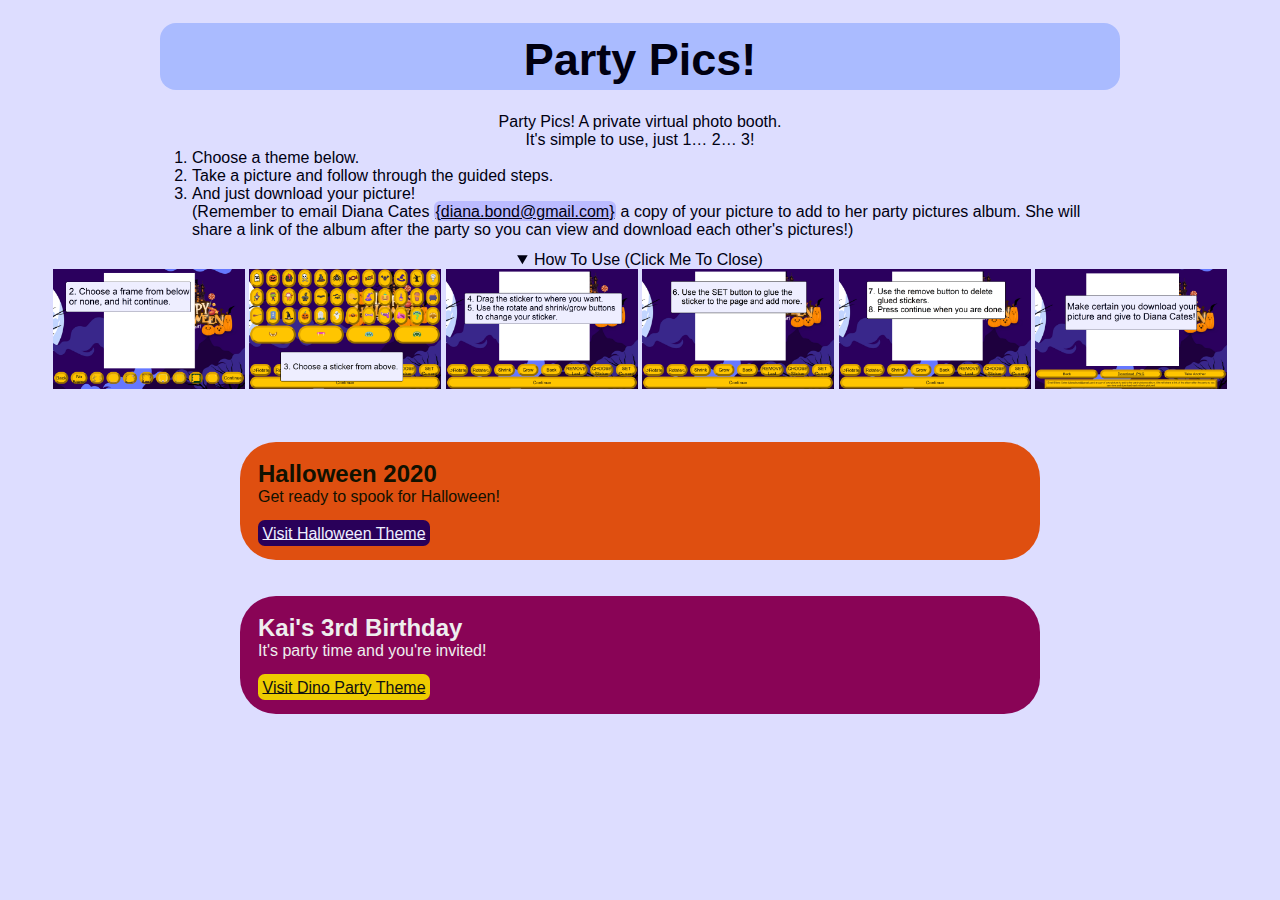
==== index.html @ 75e45bad "Added all of the tutorial!!!" ====
<!DOCTYPE html>
<html lang="en" dir="ltr">
	<head>
		<meta http-equiv="Content-Type" content="text/html" charset="utf-8">
		<!-- Primary Meta Tags -->
		<title>Index - Party Pics!</title>
		<meta name="title" content="Party Pics!">
		<meta name="description" content="A private virtual photo booth.">
		<link rel="manifest" href="/manifest.webmanifest">
		<!-- Open Graph / Facebook -->
		<meta property="og:type" content="website">
		<meta property="og:url" content="https://partypics.fun/">
		<meta property="og:title" content="Party Pics!">
		<meta property="og:description" content="A private virtual photo booth.">
		<!--<meta property="og:image" content="https://partypics.fun/assets/favicons/android-icon-192x192.png">-->
		<!-- Twitter -->
		<meta property="twitter:card" content="summary_large_image">
		<meta property="twitter:url" content="https://partypics.fun/">
		<meta property="twitter:title" content="Party Pics!">
		<meta property="twitter:description" content="A private virtual photo booth.">
		<!--<meta property="twitter:image" content="https://partypics.fun/assets/favicons/android-icon-192x192.png">-->
		<!-- Favicons -->
		<link rel="apple-touch-icon" sizes="57x57" href="assets/favicons/apple-icon-57x57.png">
		<link rel="apple-touch-icon" sizes="60x60" href="assets/favicons/apple-icon-60x60.png">
		<link rel="apple-touch-icon" sizes="72x72" href="assets/favicons/apple-icon-72x72.png">
		<link rel="apple-touch-icon" sizes="76x76" href="assets/favicons/apple-icon-76x76.png">
		<link rel="apple-touch-icon" sizes="114x114" href="assets/favicons/apple-icon-114x114.png">
		<link rel="apple-touch-icon" sizes="120x120" href="assets/favicons/apple-icon-120x120.png">
		<link rel="apple-touch-icon" sizes="144x144" href="assets/favicons/apple-icon-144x144.png">
		<link rel="apple-touch-icon" sizes="152x152" href="assets/favicons/apple-icon-152x152.png">
		<link rel="apple-touch-icon" sizes="180x180" href="assets/favicons/apple-icon-180x180.png">
		<link rel="icon" type="image/png" sizes="192x192"  href="assets/favicons/android-icon-192x192.png">
		<link rel="icon" type="image/png" sizes="32x32" href="assets/favicons/favicon-32x32.png">
		<link rel="icon" type="image/png" sizes="96x96" href="assets/favicons/favicon-96x96.png">
		<link rel="icon" type="image/png" sizes="16x16" href="assets/favicons/favicon-16x16.png">
		<meta name="msapplication-TileColor" content="#ffffff">
		<meta name="msapplication-TileImage" content="assets/favicons/ms-icon-144x144.png">
		<meta name="theme-color" content="#ffffff">
		<!-- Styles & Viewport -->
		<link rel="stylesheet" type="text/css" href="styles/style.css" media="all">
		<meta name=viewport content="width=device-width, initial-scale=1">
	</head>
	<body>
		<div id="wrapper">
			<header>
				<h1>Party Pics!</h1>
				<p>Party Pics! A private virtual photo booth.<br>It's simple to use, just 1&hellip; 2&hellip; 3!</p>
				<ol>
					<li>Choose a theme below.</li>
					<li>Take a picture and follow through the guided steps.</li>
					<li>And just download your picture!<br>(Remember to email Diana Cates <a href="mailto:diana.bond@gmail.com">{diana.bond@gmail.com}</a> a copy of your picture to add to her party pictures album. She will share a link of the album after the party so you can view and download each other's pictures!)</li>
				</ol>
			</header>
			<details id="tutorial" open>
				<summary>How To Use (Click Me To Close)</summary>
				<img src="assets/images/tutorial/1.png" alt="start page">
				<img src="assets/images/tutorial/2.png" alt="start page">
				<img src="assets/images/tutorial/3.png" alt="start page">
				<img src="assets/images/tutorial/4.png" alt="start page">
				<img src="assets/images/tutorial/5.png" alt="start page">
				<img src="assets/images/tutorial/6.png" alt="start page">
			</details>
			<content id="themes">
				<article id="halloweenTwentyTwenty">
					<h2>Halloween 2020</h2>
					<p>Get ready to spook for Halloween!</p><br>
					<a href="halloween-twenty-twenty">Visit Halloween Theme</a>
				</article>
				<article id="kaisThirdBirthdayTheme">
					<h2>Kai's 3rd Birthday</h2>
					<p>It's party time and you're invited!</p><br>
					<a href="kais-third-birthday">Visit Dino Party Theme</a>
				</article>
			</content>
		</div>
	</body>
</html>
---- styles/style.css ----
/* Main Styles */
/* Colour Palette: #001 (Text), #136 (Dark), #259 (Light), #ddf (Background), & #cdf (Coloured Background); */
* {
	margin: 0;
	padding: 0;
	box-sizing: border-box;
}
body {
	background-color: #ddf;
	font-family: Arial, sans-serif;
	text-align: left;
	font-size: 1rem;
	color: #001;
}
/*Top-Header Section*/
header {
	margin: 0 auto;
	width: 75vw;
	text-align: center;
}
header h1 {
	margin: 2.5vh 0;
	padding: 1.25vh;
	height: 7.5vh;
	background-color: #abf;
	border-radius: 1.25vw;
	font-size: 5vh;
}
header a {
	text-decoration: underline;
	background-color: #bbf;
	padding: 0.125vw;
	border-radius: 0.5vw;
	color: #001;
}
header ol li {
	margin-left: 2.5vw;
	text-align: left;
}
/*Tutorial Section*/
#tutorial {
	padding: 1vw;
	width: 100vw;
	text-align: center;
}
	/*XS*/
#tutorial img {
	padding: 0.125vh auto;
	width: auto;
	max-width: 90vw;
}
	/*S*/
@media (min-width: 600px) {
	#tutorial img {
		max-width: 45vw;
	}
}
	/*M*/
@media (min-width: 800px) {
	#tutorial img {
		max-width: 30vw;
	}
}
	/*L*/
@media (min-width: 1000px) {
	#tutorial img {
		max-width: 15vw;
	}
}
/*Theme Links Section*/
#themes article {
	margin: 4vh auto;
	padding: 2vh;
	width: 62.5vw;
	background-color: #136;
	border-radius: 4vh;
	color: #eef;
}
#themes article a {
	padding: 0.5vh;
	background-color: #248;
	border-radius: 0.75vh;
	text-decoration: underline;
	color: #cdf;
}
	/* Unique Themes */
/* Halloween 2020 */
#halloweenTwentyTwenty {
	background-color: #df4f10 !important;
	color: #110 !important;
}
#halloweenTwentyTwenty a {
	background-color: #290059 !important;
	color: #eef !important;
}
/* Kai's 3rd Birthday */
#kaisThirdBirthdayTheme {
	background-color: #890456 !important;
	color: #eee !important;
}
#kaisThirdBirthdayTheme a {
	background-color: #ec0 !important;
	color: #111 !important;
}
/* Default Template *//*
#myTheme {
	background-color: #ffffff !important;
	color: #000000 !important;
}
#myTheme a {
	background-color: #eeeeee !important;
	color: #111111 !important;
}
*/
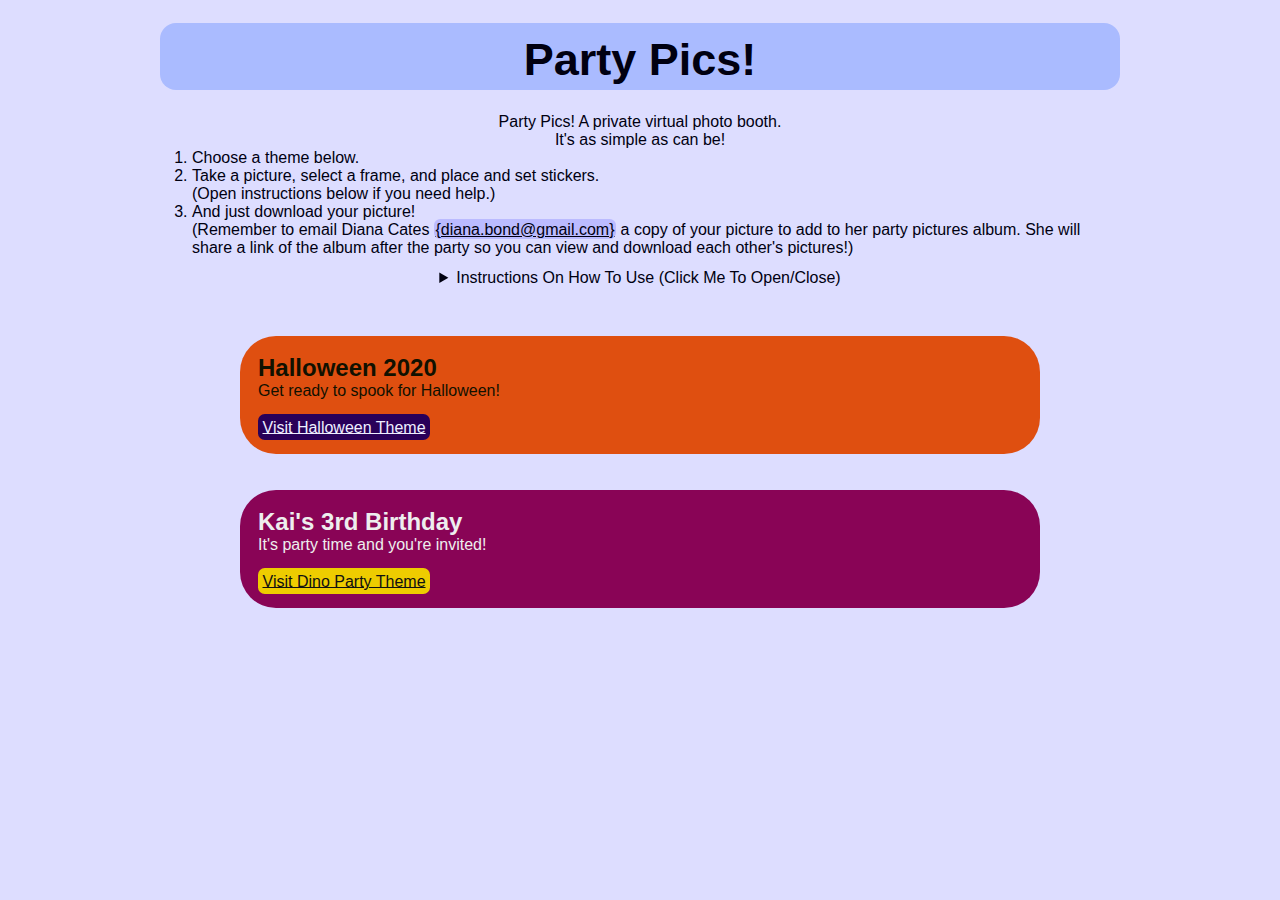
==== commit 93ccecbe: "Added a set of simple revisions asked for." ====
--- a/index.html
+++ b/index.html
@@ -44,21 +44,21 @@
 		<div id="wrapper">
 			<header>
 				<h1>Party Pics!</h1>
-				<p>Party Pics! A private virtual photo booth.<br>It's simple to use, just 1&hellip; 2&hellip; 3!</p>
+				<p>Party Pics! A private virtual photo booth.<br>It's as simple as can be!</p>
 				<ol>
 					<li>Choose a theme below.</li>
-					<li>Take a picture and follow through the guided steps.</li>
+					<li>Take a picture, select a frame, and place and set stickers.<br>(Open instructions below if you need help.)</li>
 					<li>And just download your picture!<br>(Remember to email Diana Cates <a href="mailto:diana.bond@gmail.com">{diana.bond@gmail.com}</a> a copy of your picture to add to her party pictures album. She will share a link of the album after the party so you can view and download each other's pictures!)</li>
 				</ol>
 			</header>
-			<details id="tutorial" open>
-				<summary>How To Use (Click Me To Close)</summary>
-				<img src="assets/images/tutorial/1.png" alt="start page">
-				<img src="assets/images/tutorial/2.png" alt="start page">
-				<img src="assets/images/tutorial/3.png" alt="start page">
-				<img src="assets/images/tutorial/4.png" alt="start page">
-				<img src="assets/images/tutorial/5.png" alt="start page">
-				<img src="assets/images/tutorial/6.png" alt="start page">
+			<details id="tutorial">
+				<summary>Instructions On How To Use (Click Me To Open/Close)</summary>
+				<img src="assets/images/tutorial/1.png" alt="1. frame selection">
+				<img src="assets/images/tutorial/2.png" alt="2. sticker choosing">
+				<img src="assets/images/tutorial/3.png" alt="3. sticker editing and setting">
+				<img src="assets/images/tutorial/4.png" alt='4. set "glues" the sticker to the page. repeat steps 2-to-5 to add more'>
+				<img src="assets/images/tutorial/5.png" alt='5. remove deletes the last "glued" sticker'>
+				<img src="assets/images/tutorial/6.png" alt="6. download and email to Diana Cates">
 			</details>
 			<content id="themes">
 				<article id="halloweenTwentyTwenty">
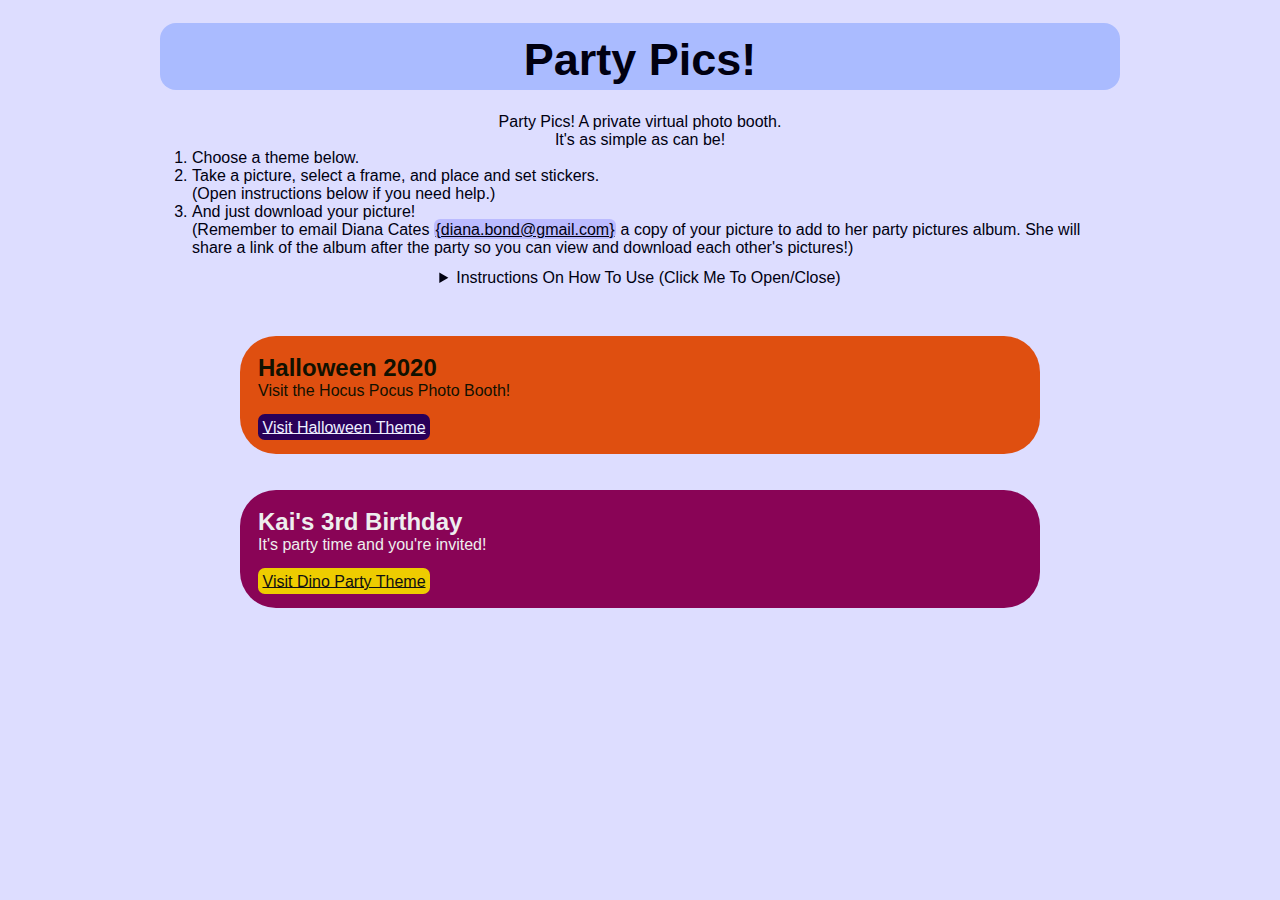
==== commit ea180fbb: "Made a whole lot more revisions. Mostly was about text changes and too large a button-font-size." ====
--- a/index.html
+++ b/index.html
@@ -53,17 +53,17 @@
 			</header>
 			<details id="tutorial">
 				<summary>Instructions On How To Use (Click Me To Open/Close)</summary>
-				<img src="assets/images/tutorial/1.png" alt="1. frame selection">
-				<img src="assets/images/tutorial/2.png" alt="2. sticker choosing">
-				<img src="assets/images/tutorial/3.png" alt="3. sticker editing and setting">
-				<img src="assets/images/tutorial/4.png" alt='4. set "glues" the sticker to the page. repeat steps 2-to-5 to add more'>
-				<img src="assets/images/tutorial/5.png" alt='5. remove deletes the last "glued" sticker'>
-				<img src="assets/images/tutorial/6.png" alt="6. download and email to Diana Cates">
+				<img src="assets/images/tutorial/1.png" alt="1. frame selection" loading="lazy">
+				<img src="assets/images/tutorial/2.png" alt="2. sticker choosing" loading="lazy">
+				<img src="assets/images/tutorial/3.png" alt="3. sticker editing and setting" loading="lazy">
+				<img src="assets/images/tutorial/4.png" alt='4. set "glues" the sticker to the page. repeat steps 2-to-5 to add more' loading="lazy">
+				<img src="assets/images/tutorial/5.png" alt='5. remove deletes the last "glued" sticker' loading="lazy">
+				<img src="assets/images/tutorial/6.png" alt="6. download and email to Diana Cates" loading="lazy">
 			</details>
 			<content id="themes">
 				<article id="halloweenTwentyTwenty">
 					<h2>Halloween 2020</h2>
-					<p>Get ready to spook for Halloween!</p><br>
+					<p>Visit the Hocus Pocus Photo Booth!</p><br>
 					<a href="halloween-twenty-twenty">Visit Halloween Theme</a>
 				</article>
 				<article id="kaisThirdBirthdayTheme">
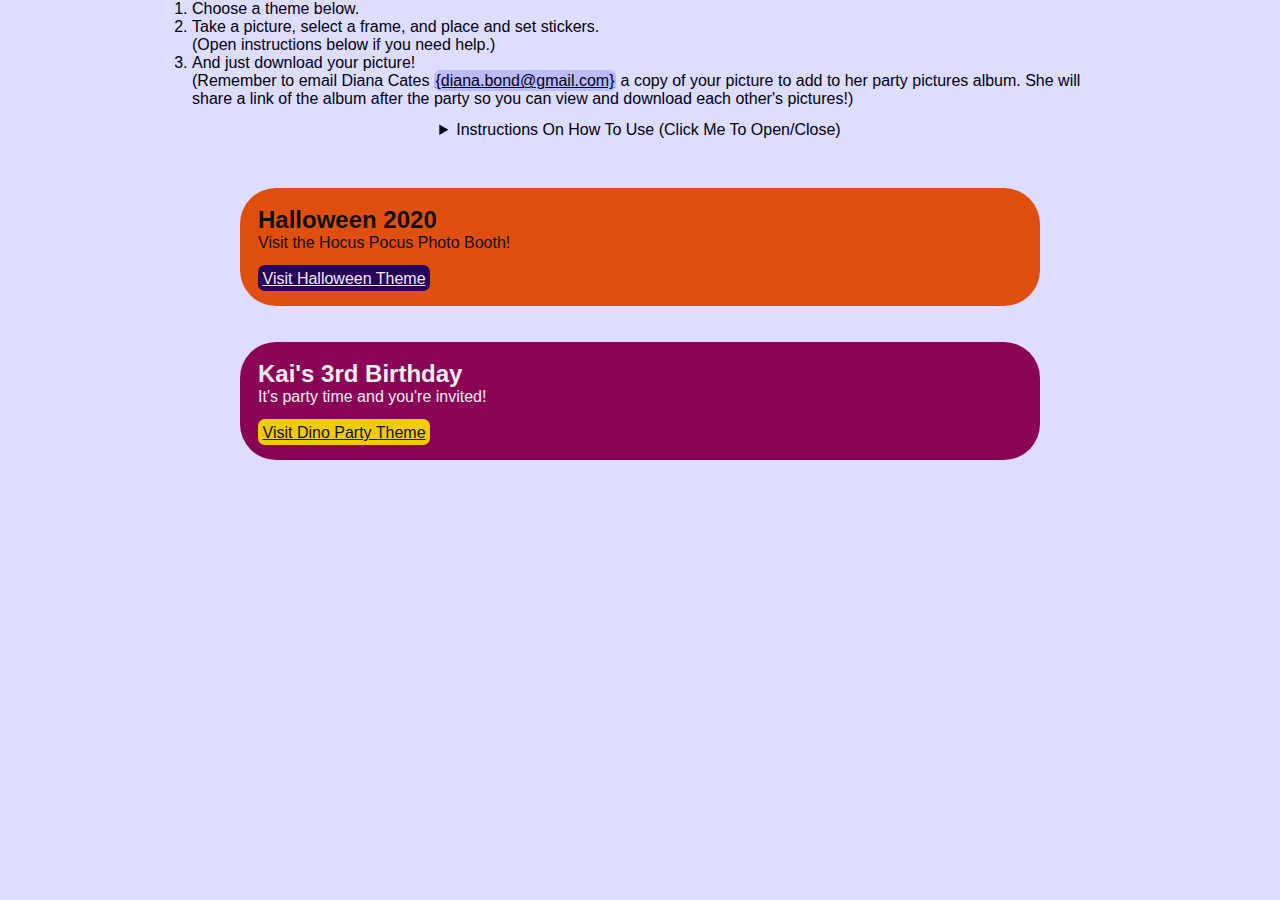
==== commit 867cbdc0: "Removed the title and <p> tag from Index page." ====
--- a/index.html
+++ b/index.html
@@ -43,8 +43,6 @@
 	<body>
 		<div id="wrapper">
 			<header>
-				<h1>Party Pics!</h1>
-				<p>Party Pics! A private virtual photo booth.<br>It's as simple as can be!</p>
 				<ol>
 					<li>Choose a theme below.</li>
 					<li>Take a picture, select a frame, and place and set stickers.<br>(Open instructions below if you need help.)</li>
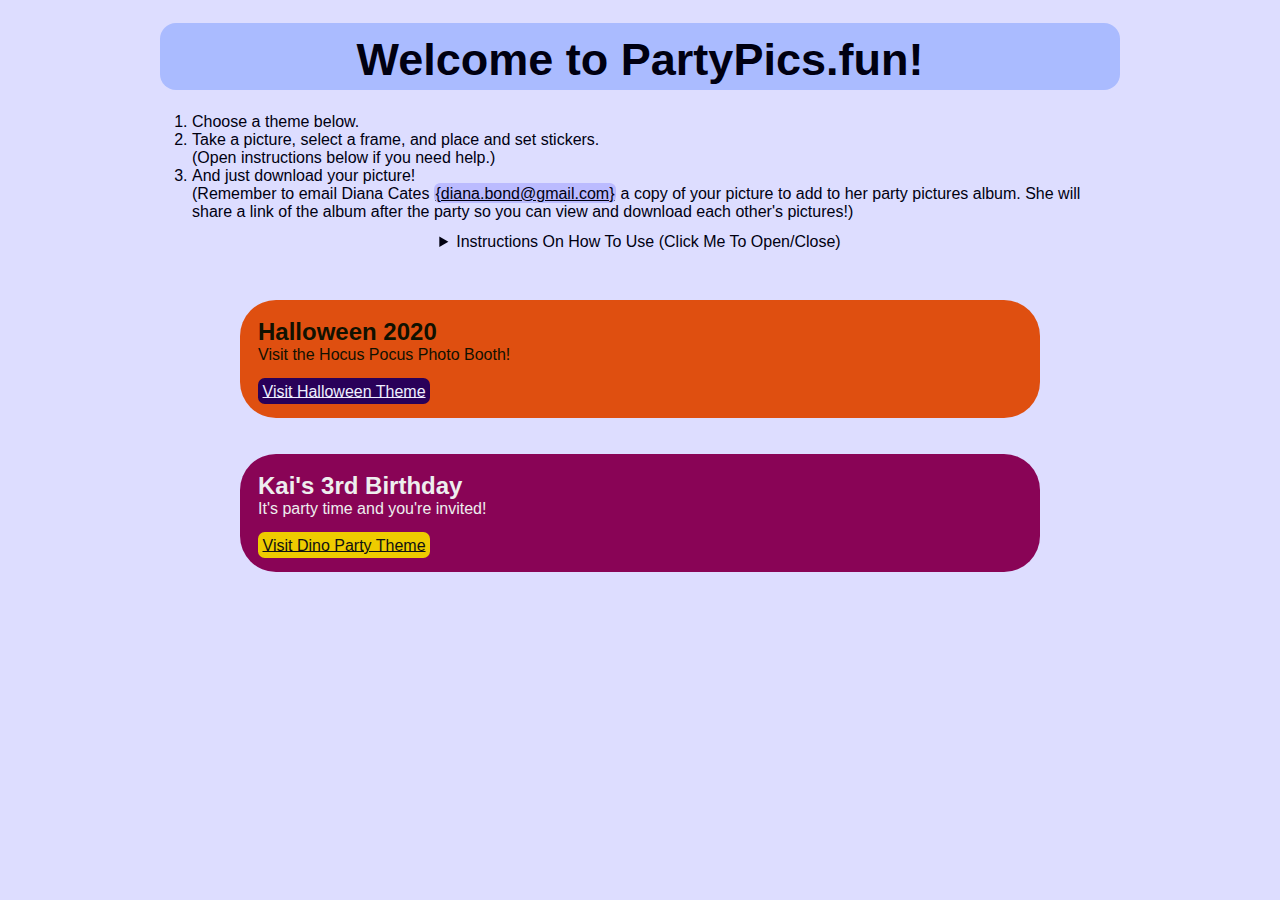
==== commit 9a913050: "Readded the title from client request." ====
--- a/index.html
+++ b/index.html
@@ -43,6 +43,7 @@
 	<body>
 		<div id="wrapper">
 			<header>
+				<h1>Welcome to PartyPics.fun!</h1>
 				<ol>
 					<li>Choose a theme below.</li>
 					<li>Take a picture, select a frame, and place and set stickers.<br>(Open instructions below if you need help.)</li>
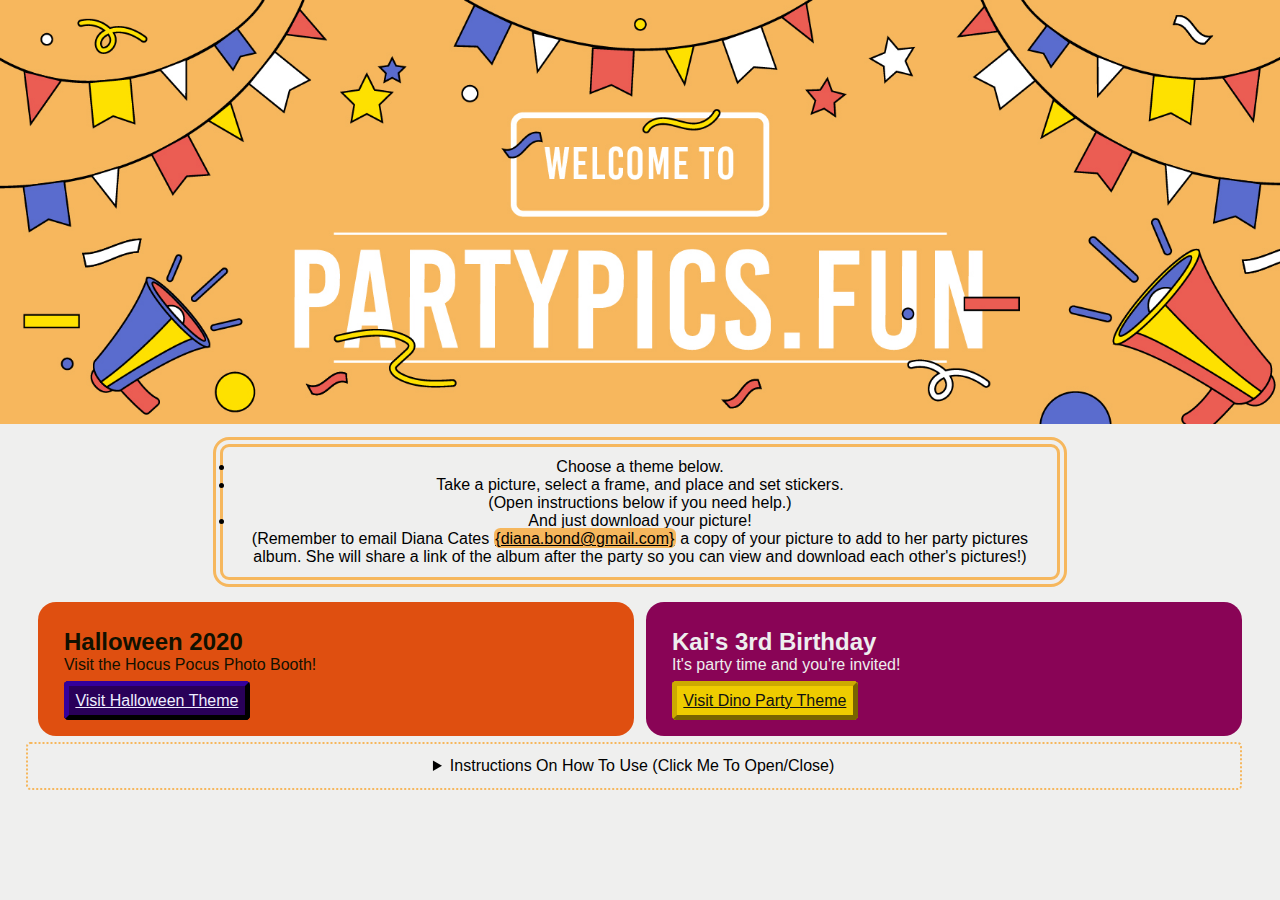
==== commit e1768e9d: "Gave the Index page a banner and super nice styling." ====
--- a/index.html
+++ b/index.html
@@ -42,23 +42,17 @@
 	</head>
 	<body>
 		<div id="wrapper">
+			<picture>
+				<source srcset="assets/images/banner.jpg">
+				<img src="assets/images/banner.jpg" alt="banner" width="100%">
+			</picture>
 			<header>
-				<h1>Welcome to PartyPics.fun!</h1>
-				<ol>
+				<ul>
 					<li>Choose a theme below.</li>
 					<li>Take a picture, select a frame, and place and set stickers.<br>(Open instructions below if you need help.)</li>
 					<li>And just download your picture!<br>(Remember to email Diana Cates <a href="mailto:diana.bond@gmail.com">{diana.bond@gmail.com}</a> a copy of your picture to add to her party pictures album. She will share a link of the album after the party so you can view and download each other's pictures!)</li>
-				</ol>
+				</ul>
 			</header>
-			<details id="tutorial">
-				<summary>Instructions On How To Use (Click Me To Open/Close)</summary>
-				<img src="assets/images/tutorial/1.png" alt="1. frame selection" loading="lazy">
-				<img src="assets/images/tutorial/2.png" alt="2. sticker choosing" loading="lazy">
-				<img src="assets/images/tutorial/3.png" alt="3. sticker editing and setting" loading="lazy">
-				<img src="assets/images/tutorial/4.png" alt='4. set "glues" the sticker to the page. repeat steps 2-to-5 to add more' loading="lazy">
-				<img src="assets/images/tutorial/5.png" alt='5. remove deletes the last "glued" sticker' loading="lazy">
-				<img src="assets/images/tutorial/6.png" alt="6. download and email to Diana Cates" loading="lazy">
-			</details>
 			<content id="themes">
 				<article id="halloweenTwentyTwenty">
 					<h2>Halloween 2020</h2>
@@ -71,6 +65,15 @@
 					<a href="kais-third-birthday">Visit Dino Party Theme</a>
 				</article>
 			</content>
+			<details id="tutorial">
+				<summary>Instructions On How To Use (Click Me To Open/Close)</summary>
+				<img src="assets/images/tutorial/1.png" alt="1. frame selection" loading="lazy">
+				<img src="assets/images/tutorial/2.png" alt="2. sticker choosing" loading="lazy">
+				<img src="assets/images/tutorial/3.png" alt="3. sticker editing and setting" loading="lazy">
+				<img src="assets/images/tutorial/4.png" alt='4. set "glues" the sticker to the page. repeat steps 2-to-5 to add more' loading="lazy">
+				<img src="assets/images/tutorial/5.png" alt='5. remove deletes the last "glued" sticker' loading="lazy">
+				<img src="assets/images/tutorial/6.png" alt="6. download and email to Diana Cates" loading="lazy">
+			</details>
 		</div>
 	</body>
 </html>
--- a/styles/style.css
+++ b/styles/style.css
@@ -6,32 +6,53 @@
 	box-sizing: border-box;
 }
 body {
-	background-color: #ddf;
+	background-color: #efefee;
 	font-family: Arial, sans-serif;
 	text-align: left;
 	font-size: 1rem;
-	color: #001;
+	color: #000;
+	box-sizing: border-box;
 }
 /*Top-Header Section*/
+picture img {
+	width: 100%;
+	max-width: 100vw;
+}
 header {
-	margin: 0 auto;
-	width: 75vw;
+	width: 100vw;
+	margin: 1vh 0;
+	padding: 1.25vh;
+	border-radius: 1.25vw;
+	border-style: double;
+	border-width: 10px;
+	border-color: #f6b75d;
+	font-size: 1rem;
 	text-align: center;
 }
-header h1 {
-	margin: 2.5vh 0;
-	padding: 1.25vh;
-	height: 7.5vh;
-	background-color: #abf;
-	border-radius: 1.25vw;
-	font-size: 5vh;
+@media (min-width: 400px) {
+	header {
+		margin: 1vh 2.5vw;
+		width: 95vw;
+	}
+}
+@media (min-width: 800px) {
+	header {
+		margin: 1vh 12.5vw;
+		width: 75vw;
+	}
+}
+@media (min-width: 1200px) {
+	header {
+		margin: 1vh 16.666vw;
+		width: 66.666vw;
+	}
 }
 header a {
 	text-decoration: underline;
-	background-color: #bbf;
+	background-color: #f6b75d;
 	padding: 0.125vw;
 	border-radius: 0.5vw;
-	color: #001;
+	color: #000;
 }
 header ol li {
 	margin-left: 2.5vw;
@@ -39,8 +60,13 @@
 }
 /*Tutorial Section*/
 #tutorial {
+	margin: 0 2vw;
 	padding: 1vw;
-	width: 100vw;
+	width: 95vw;
+	border-radius: 0.5vh;
+	border-style: dotted;
+	border-width: 2.5px;
+	border-color: #f6b75d;
 	text-align: center;
 }
 	/*XS*/
@@ -68,18 +94,35 @@
 	}
 }
 /*Theme Links Section*/
+#themes {
+	margin: 0 2.5vw;
+	width: 95vw;
+	display: flex;
+	flex-wrap: wrap;
+}
 #themes article {
-	margin: 4vh auto;
-	padding: 2vh;
-	width: 62.5vw;
+	margin: 0.5vw;
+	padding: 2vw;
+	width: 95vw;
 	background-color: #136;
 	border-radius: 4vh;
 	color: #eef;
 }
+@media (min-width: 500px) {
+	#themes article {
+		width: 46.5vw;
+		background-color: #136;
+		border-radius: 2vh;
+		color: #eef;
+	}
+}
 #themes article a {
-	padding: 0.5vh;
+	padding: 0.5vw;
 	background-color: #248;
-	border-radius: 0.75vh;
+	border-radius: 0.5vh;
+	border-style: outset;
+	border-width: 0.625vh;
+	border-color: #137;
 	text-decoration: underline;
 	color: #cdf;
 }
@@ -91,6 +134,7 @@
 }
 #halloweenTwentyTwenty a {
 	background-color: #290059 !important;
+	border-color: #180048 !important; /* #F6B75D ? */
 	color: #eef !important;
 }
 /* Kai's 3rd Birthday */
@@ -100,6 +144,7 @@
 }
 #kaisThirdBirthdayTheme a {
 	background-color: #ec0 !important;
+	border-color: #ca0 !important; /* #5A6CCD ? */
 	color: #111 !important;
 }
 /* Default Template *//*
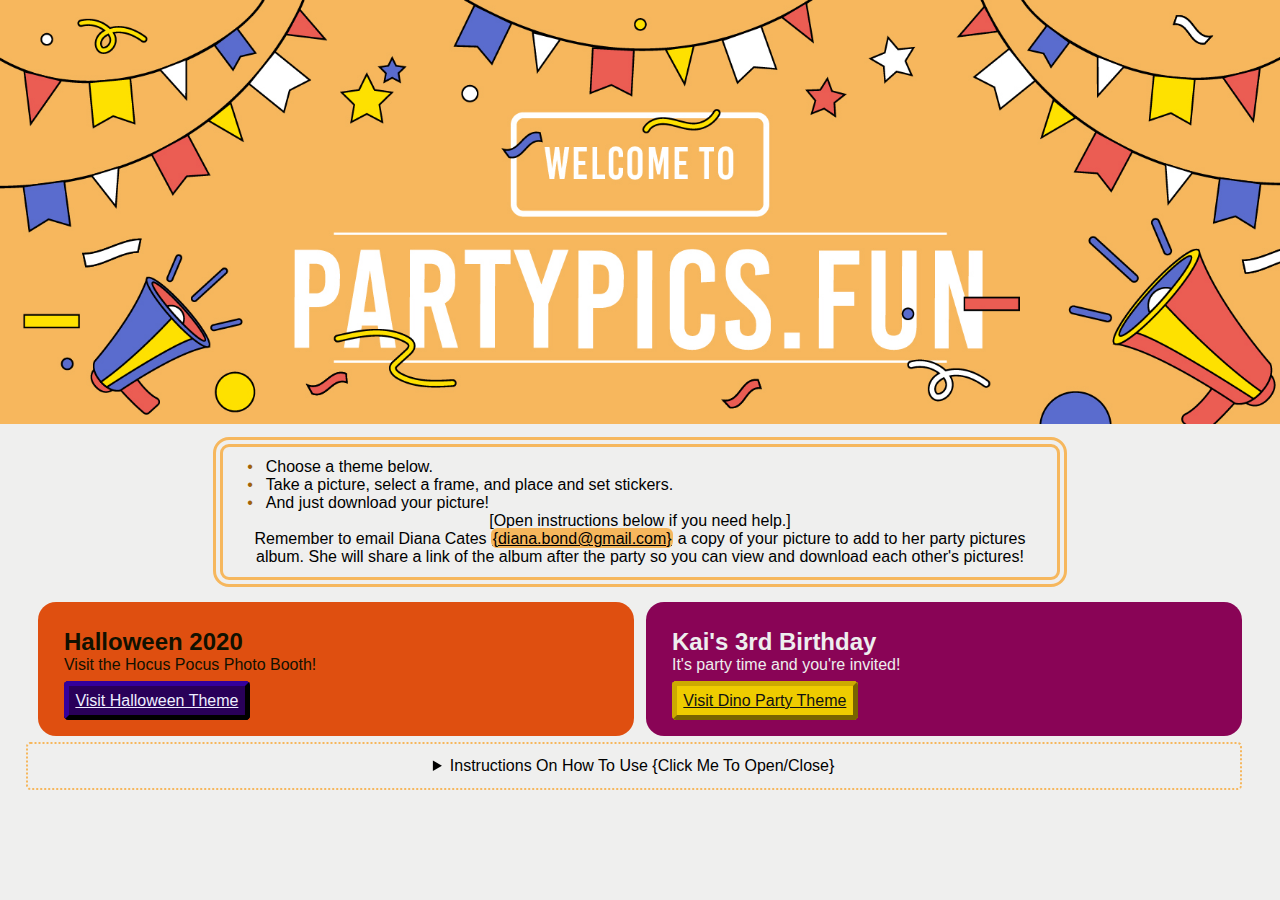
==== commit cf688e59: "Made the bullet points better." ====
--- a/index.html
+++ b/index.html
@@ -49,9 +49,11 @@
 			<header>
 				<ul>
 					<li>Choose a theme below.</li>
-					<li>Take a picture, select a frame, and place and set stickers.<br>(Open instructions below if you need help.)</li>
-					<li>And just download your picture!<br>(Remember to email Diana Cates <a href="mailto:diana.bond@gmail.com">{diana.bond@gmail.com}</a> a copy of your picture to add to her party pictures album. She will share a link of the album after the party so you can view and download each other's pictures!)</li>
+					<li>Take a picture, select a frame, and place and set stickers.</li>
+					<li>And just download your picture!</li>
 				</ul>
+				<p>[Open instructions below if you need help.]</p>
+				<p>Remember to email Diana Cates <a href="mailto:diana.bond@gmail.com">{diana.bond@gmail.com}</a> a copy of your picture to add to her party pictures album. She will share a link of the album after the party so you can view and download each other's pictures!</p>
 			</header>
 			<content id="themes">
 				<article id="halloweenTwentyTwenty">
@@ -66,7 +68,7 @@
 				</article>
 			</content>
 			<details id="tutorial">
-				<summary>Instructions On How To Use (Click Me To Open/Close)</summary>
+				<summary>Instructions On How To Use {Click Me To Open/Close}</summary>
 				<img src="assets/images/tutorial/1.png" alt="1. frame selection" loading="lazy">
 				<img src="assets/images/tutorial/2.png" alt="2. sticker choosing" loading="lazy">
 				<img src="assets/images/tutorial/3.png" alt="3. sticker editing and setting" loading="lazy">
--- a/styles/style.css
+++ b/styles/style.css
@@ -28,6 +28,16 @@
 	border-color: #f6b75d;
 	font-size: 1rem;
 	text-align: center;
+}
+header ul {
+	list-style: none outside;
+	text-align: left;
+}
+header ul li::before {
+	display: inline-block;
+	margin: 0 1vw;
+	content: "\2022";
+	color: #a16208;
 }
 @media (min-width: 400px) {
 	header {
